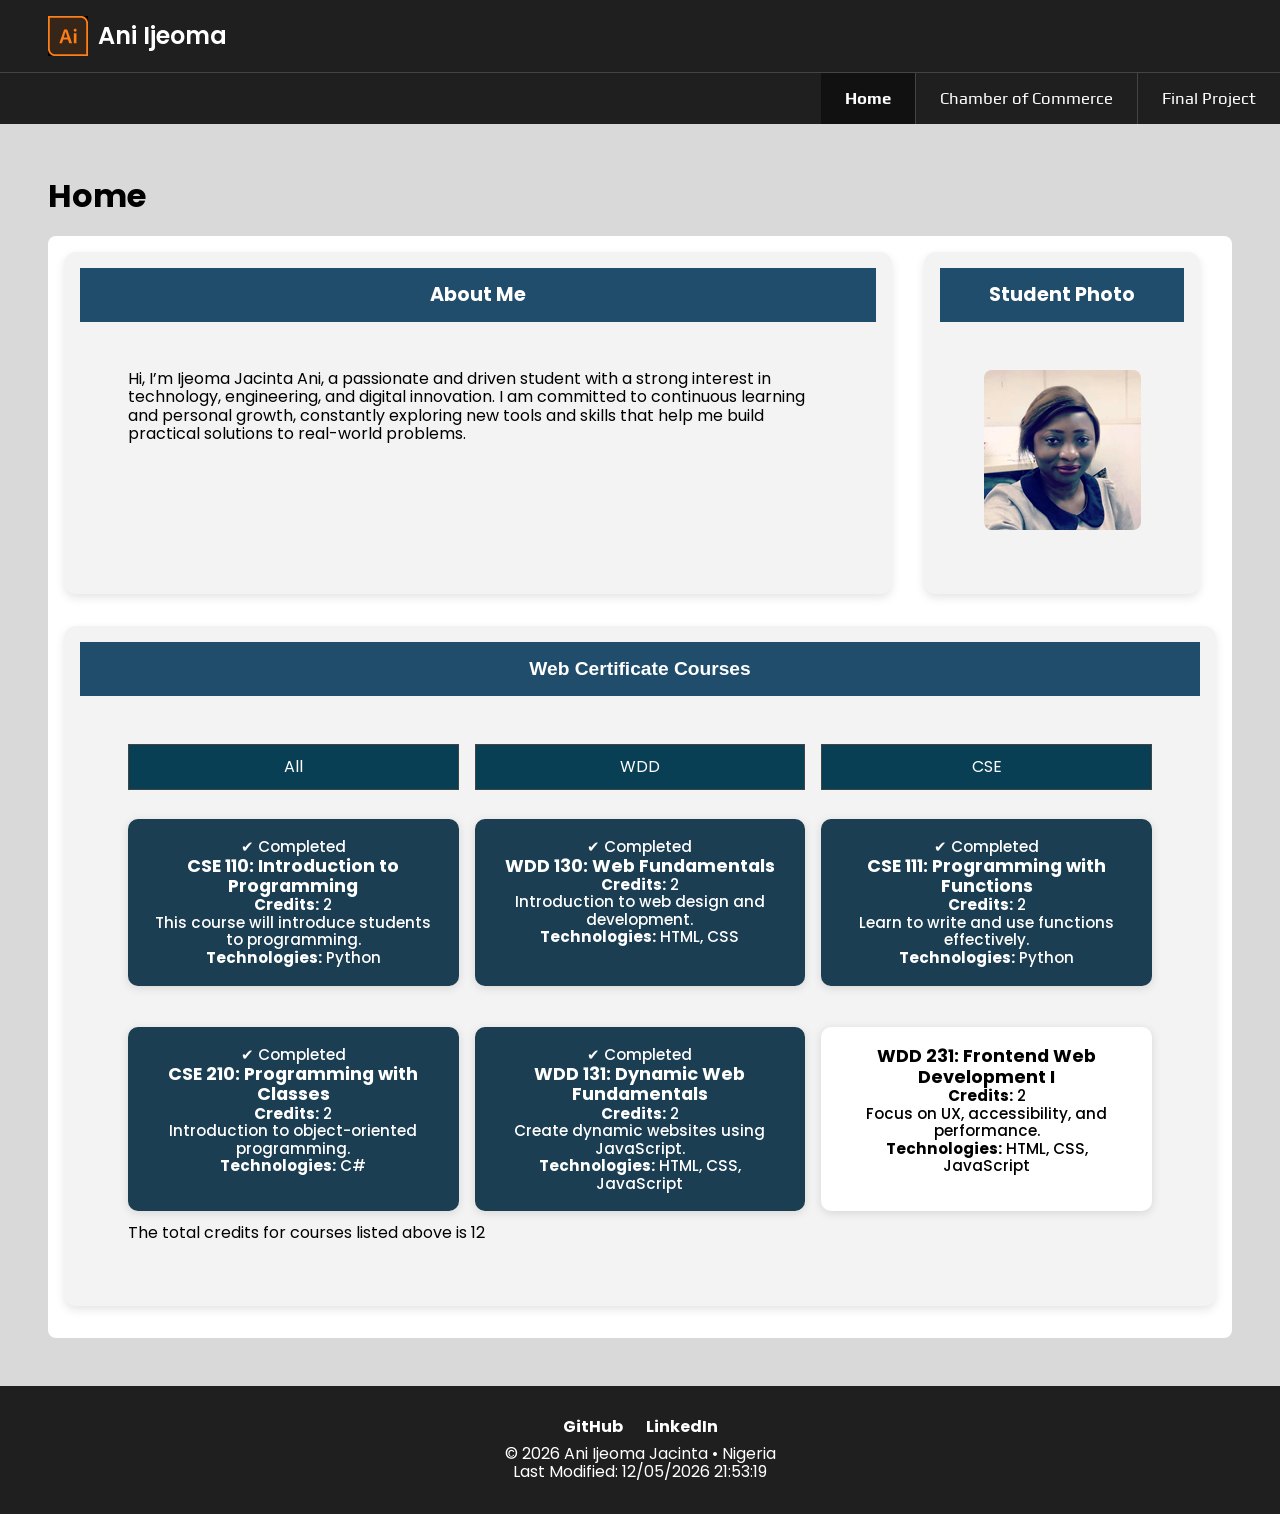
==== index.html @ 400805df "update" ====
<!DOCTYPE html>
<html lang="en">
<head>
  <meta charset="UTF-8">
  <meta name="viewport" content="width=device-width, initial-scale=1.0">
  <meta name="description" content="Web Development">
  <title>Ani Ijeoma Jacinta</title>
  <link rel="preconnect" href="https://fonts.googleapis.com">
  <link rel="preconnect" href="https://fonts.gstatic.com" crossorigin>
  <link href="https://fonts.googleapis.com/css2?family=Play:wght@400;700&family=Poppins:ital,wght@0,100;0,200;0,300;0,400;0,500;0,600;0,700;0,800;0,900;1,100;1,200;1,300;1,400;1,500;1,600;1,700;1,800;1,900&display=swap" rel="stylesheet">

    <link rel="stylesheet" href="styles/normalize.css">
    <link rel="stylesheet" href="styles/small.css">
    <link rel="stylesheet" href="styles/larger.css">

    <script src="scripts/navigation.js" defer></script>
    <script src="scripts/date.js" defer></script>
    <script src="scripts/course.js" defer></script>
</head>

<body>

<header class="site-header">
  <div class="logo-group">
    <img src="images/logo.svg" alt="Ani Ijeoma Logo" width="40" height="40">
    <span class="site-name">Ani Ijeoma</span>
  </div>

  <button 
    type="button" 
    id="nav-button" 
    class="hamburger" 
    aria-label="Toggle navigation menu">
  </button>
</header>

<nav id="nav-bar" class="navigation">
  <ul>
    <li class="current"><a href="#">Home</a></li>
     <li><a href="#">Chamber of Commerce</a></li>
    <li><a href="#">Final Project</a></li>
    
  </ul>
</nav>

<main>
    <h1>Home</h1>

    <section class="container">
    <!-- About + Photo Wrapper -->
    <div class="top-grid">
        <!-- About Me -->
        <section class="card">
            <div >
              <h2 class="card-header">About Me</h2>
            </div>
            <div class="card-body">
                <p>
                    Hi, I’m Ijeoma Jacinta Ani, a passionate and driven student with a strong interest in technology,
                    engineering, and digital innovation. I am committed to continuous learning and personal growth,
                    constantly exploring new tools and skills that help me build practical solutions to real-world
                    problems.
                </p>
            </div>
        </section>

        <!-- Student Photo -->
        <section class="card">
            <div>
              <h2  class="card-header">Student Photo</h2>
            </div>
            <div class="card-body photo-body">
                <img src="images/profile.png" alt="Ijeoma Ani Photo">
            </div>
        </section>

    </div>

    <!-- Courses Section -->
    <section class="card courses">
        <div>
        <h2 class="card-header">Web Certificate Courses</h2>    
        </div>

        <div class="card-body">
            <div class="buttons">
                <button type="button" id="allBtn">All</button>
                <button type="button" id="wddBtn">WDD</button>
                <button type="button" id="cseBtn">CSE</button>
            </div>

            <div id="course-container"></div>

            <p id="totalCredits"></p>
        </div>
    </section>
    </section>

</main>
<footer> 
    <div class="social">
        <a href="https://github.com/YOURUSERNAME" target="_blank" rel="noopener">
            GitHub
        </a>
        <a href="https://linkedin.com/in/YOURPROFILE" target="_blank" rel="noopener">
            LinkedIn
        </a>
    </div>
    <p>
        © <span id="currentyear"></span> Ani Ijeoma Jacinta • Nigeria
    </p>
    <p id="lastModified"></p>
</footer>

</body>
</html>
---- styles/small.css ----
/* =========================
   ROOT VARIABLES
========================= */

:root {
  /* Colors */
  --primary: #1f1f1f;
  --primary-light: #2a2a2a;
  --primary-dark: #111;
  --border-dark: #444;
  --border-light: #3a3a3a;
  --white: #ffffff;
  --gray-light: #eeeeee;

  --completed: #1b3e52;

  /* Typography */
  --font-primary: "Play", sans-serif;
  --font-secondary: "Poppins", sans-serif;

  --font-size-sm: 0.9rem;
  --font-size-base: 1rem;
  --font-size-md: 1.2rem;
  --font-size-lg: 1.6rem;

  /* Spacing */
  --spacing-xs: 0.3rem;
  --spacing-sm: 0.6rem;
  --spacing-md: 1rem;
  --spacing-lg: 1.2rem;

  /* Border Radius */
  --radius-sm: 5px;
  --radius-md: 8px;

  /* Layout */
  --min-touch: 44px;

  /* Transitions */
  --transition-fast: 0.3s ease;
}


/* =========================
   RESET
========================= */

* {
  box-sizing: border-box;
  margin: 0;
  padding: 0;
  font-family: var(--font-secondary);
}


/* =========================
   HEADER
========================= */
body {
  background-color: #d9d9d9;
}

.site-header {
  display: flex;
  justify-content: space-between;
  align-items: center;
  padding: var(--spacing-sm) var(--spacing-lg);
  background-color: var(--primary);
  border-bottom: 1px solid var(--border-dark);
}

.logo-group {
  display: flex;
  align-items: center;
  gap: var(--spacing-sm);
}

.site-name {
  font-family: var(--font-secondary);
  font-weight: 600;
  font-size: var(--font-size-md);
  color: var(--white);
}


/* =========================
   HAMBURGER
========================= */

.hamburger {
  background: none;
  border: none;
  cursor: pointer;
  width: var(--min-touch);
  height: var(--min-touch);
  font-size: var(--font-size-lg);
  color: var(--white);
}

.hamburger::before {
  content: "\2630"; /* ☰ */
}

.hamburger.show::before {
  content: "\00D7"; /* × */
}


/* =========================
   NAVIGATION (MOBILE)
========================= */

.navigation {
  display: none;
  background-color: var(--primary-light);
}

.navigation.show {
  display: block;
}

.navigation ul {
  list-style: none;
}

.navigation ul li a {
  display: block;
  padding: var(--spacing-md);
  font-family: var(--font-primary);
  font-size: var(--font-size-base);
  color: var(--white);
  text-decoration: none;
  border-top: 1px solid var(--border-light);
  min-height: var(--min-touch);
  transition: background var(--transition-fast);
}

.navigation ul li a:hover {
  background-color: var(--border-dark);
}

/* Wayfinding */
.navigation ul li.current a {
  background-color: var(--primary-dark);
  font-weight: 600;
}


/* =========================
   MAIN CONTENT
========================= */

main {
  padding: var(--spacing-md);
}

section {
  background: var(--white);
  padding: var(--spacing-md);
  margin-bottom: var(--spacing-md);
  border-radius: var(--radius-md);
}

section h2 {
  background-color: var(--primary);
  color: var(--white);
  padding: 0.5rem;
  margin: -1rem -1rem 1rem -1rem;
  font-size: 1rem;
}

/* FORCE two columns */
.container {
  display: grid;
  grid-template-columns: 1fr;
  gap: 1rem;
  padding: 1rem;
}

.top-grid {
  display: block;
}

/* Card styling */
.card {
  background: #f3f3f3;
  border-radius: 10px;
  overflow: hidden;
  box-shadow: 0 4px 10px rgba(0,0,0,0.1);
}

.card-header {
  background: #1f4d6b;
  color: white;
  padding: 1rem;
  text-align: center;
  font-weight: bold;
}

.card-body {
  padding: 1.5rem;
}

/* Photo */
.photo-body {
  display: flex;
  justify-content: center;
}

.photo-body img {
  width: 200px;
  border-radius: 8px;
}
/* =========================
   BUTTONS
========================= */

.buttons {
  display: flex;
  justify-content: space-between;
  gap: 1rem;
  margin-bottom: 1rem;
}

.buttons button {
  flex: 1;
  padding: 0.6rem;
  border: 1px solid var(--border-dark);
  background-color: #093f55;
  cursor: pointer;
  color: #ffffff;
}


/* =========================
   COURSE CARD
========================= */

#course-container {
  display: grid;
  grid-template-columns: repeat(3, 1fr);
  gap: 0.5rem;
}

.courses h2 {
  text-align: center;
  font-family: Verdana, Geneva, Tahoma, sans-serif;
}

.course-card {
  background: var(--white);
  padding: 1.2rem;
  margin: 0.8rem 0;
  border-radius: 10px;
  box-shadow: rgba(99, 99, 99, 0.2) 0px 2px 8px 0px;
  text-align: center;
  font-size: 0.95rem;
  font-weight: 500;
  transition: transform 0.3s ease, box-shadow 0.3s ease;
}

.completed {
  background: var(--completed);
  color: var(--white);
}


/* =========================
   FOOTER
========================= */

footer {
  background: var(--primary);
  color: var(--white);
  text-align: center;
  padding: var(--spacing-md);
}

footer .social {
  margin-bottom: 0.5rem;
}

footer .social a {
  margin: 0 10px;
  color: var(--white);
  font-weight: bold;
  text-decoration: none;
}
---- styles/larger.css ----
/* =========================
   EXTRA SMALL DEVICES (< 400px)
========================= */

@media only screen and (max-width: 25rem) { 

  /* Header */
  .site-header {
    padding: 0.5rem 0.8rem;
  }

  .site-name {
    font-size: 0.95rem;
  }

  .hamburger {
    font-size: 1.4rem;
  }

  /* Navigation */
  .navigation ul li a {
    font-size: 0.9rem;
    padding: 0.8rem;
  }

  /* Main spacing */
  main {
    padding: 0.8rem;
  }

  section {
    padding: 0.8rem;
  }

  section h2 {
    font-size: 0.9rem;
  }

  /* Force single column layout */
  .container {
    grid-template-columns: 1fr;
    gap: 0.8rem;
  }

  /* Buttons stack vertically */
  .buttons {
    flex-direction: column;
  }

  .buttons button {
    font-size: 0.9rem;
    padding: 0.7rem;
  }

  /* Course cards - single column */
  #course-container {
    grid-template-columns: 1fr;
  }

  .course-card {
    font-size: 0.85rem;
    padding: 1rem;
  }

  /* Image resize */
  .photo-body img {
    width: 200px;
  }

  /* Footer */
  footer {
    font-size: 0.85rem;
    padding: 0.8rem;
  }
}

@media only screen and (min-width: 38rem) {
    header, nav, main, footer {
        max-width: 1200px;
        margin: 0 auto;
    }

  .hamburger {
    display: none;
  }

  .navigation {
    display: block;
    background-color: #1f1f1f;
  }

  .navigation ul {
    display: flex;
    justify-content: flex-end;
    align-items: center;
  }

  .navigation ul li {
    flex: none;
  }

  .navigation ul li a {
    border-top: none;
    border-right: 1px solid #444;
    padding: 1rem 1.2rem;
  }

  .navigation ul li:last-child a {
    border-right: none;
  }

 .about-container {
    grid-template-columns: 1fr;
  }

  .flag-section {
    flex-direction: column;
  }

    .courses {
        grid-column: span 2;
    }
}


   
/* =========================
   LARGE SCREENS (DESKTOP)
========================= */

@media only screen and (min-width: 64rem) {

  /* Layout Width */
  header, nav, main, footer {
    max-width: 1400px;
    margin: 0 auto;
  }

  main {
    padding: 2rem 3rem;
  }

  /* Header Improvements */
  .site-header {
    padding: 1rem 3rem;
  }

  .site-name {
    font-size: 1.5rem;
  }

  /* Navigation Spacing */
  .navigation ul li a {
    padding: 1rem 1.5rem;
    font-size: 1.05rem;
  }
  
.top-grid {
    display: grid;
    grid-template-columns: 3fr 1fr;
    gap: 2rem;
  }

   .container h1 {
    grid-column: 1 / -1;
  }
  
  #course-container {
    grid-template-columns: repeat(3, 1fr);
  }

  /* Section Styling */
  section {
    padding: 2rem;
  }

  section h2 {
    font-size: 1.2rem;
  }

  /* Cards */
  .card {
    border-radius: 12px;
  }

  .card-body {
    padding: 2rem;
  }

  /* Photo */
  .photo-body img {
    width: 250px;
  }

  /* Buttons */
  .buttons button {
    padding: 0.8rem;
    font-size: 1rem;
  }

  /* Course Grid – wider spacing */
  #course-container {
    grid-template-columns: repeat(3, 1fr);
    gap: 1rem;
  }

  .course-card:hover {
    transform: translateY(-5px);
    box-shadow: rgba(0, 0, 0, 0.25) 0px 8px 20px;
  }

  /* Footer */
  footer {
    padding: 2rem;
  }
}

html, body {
  overflow-x: hidden;
}
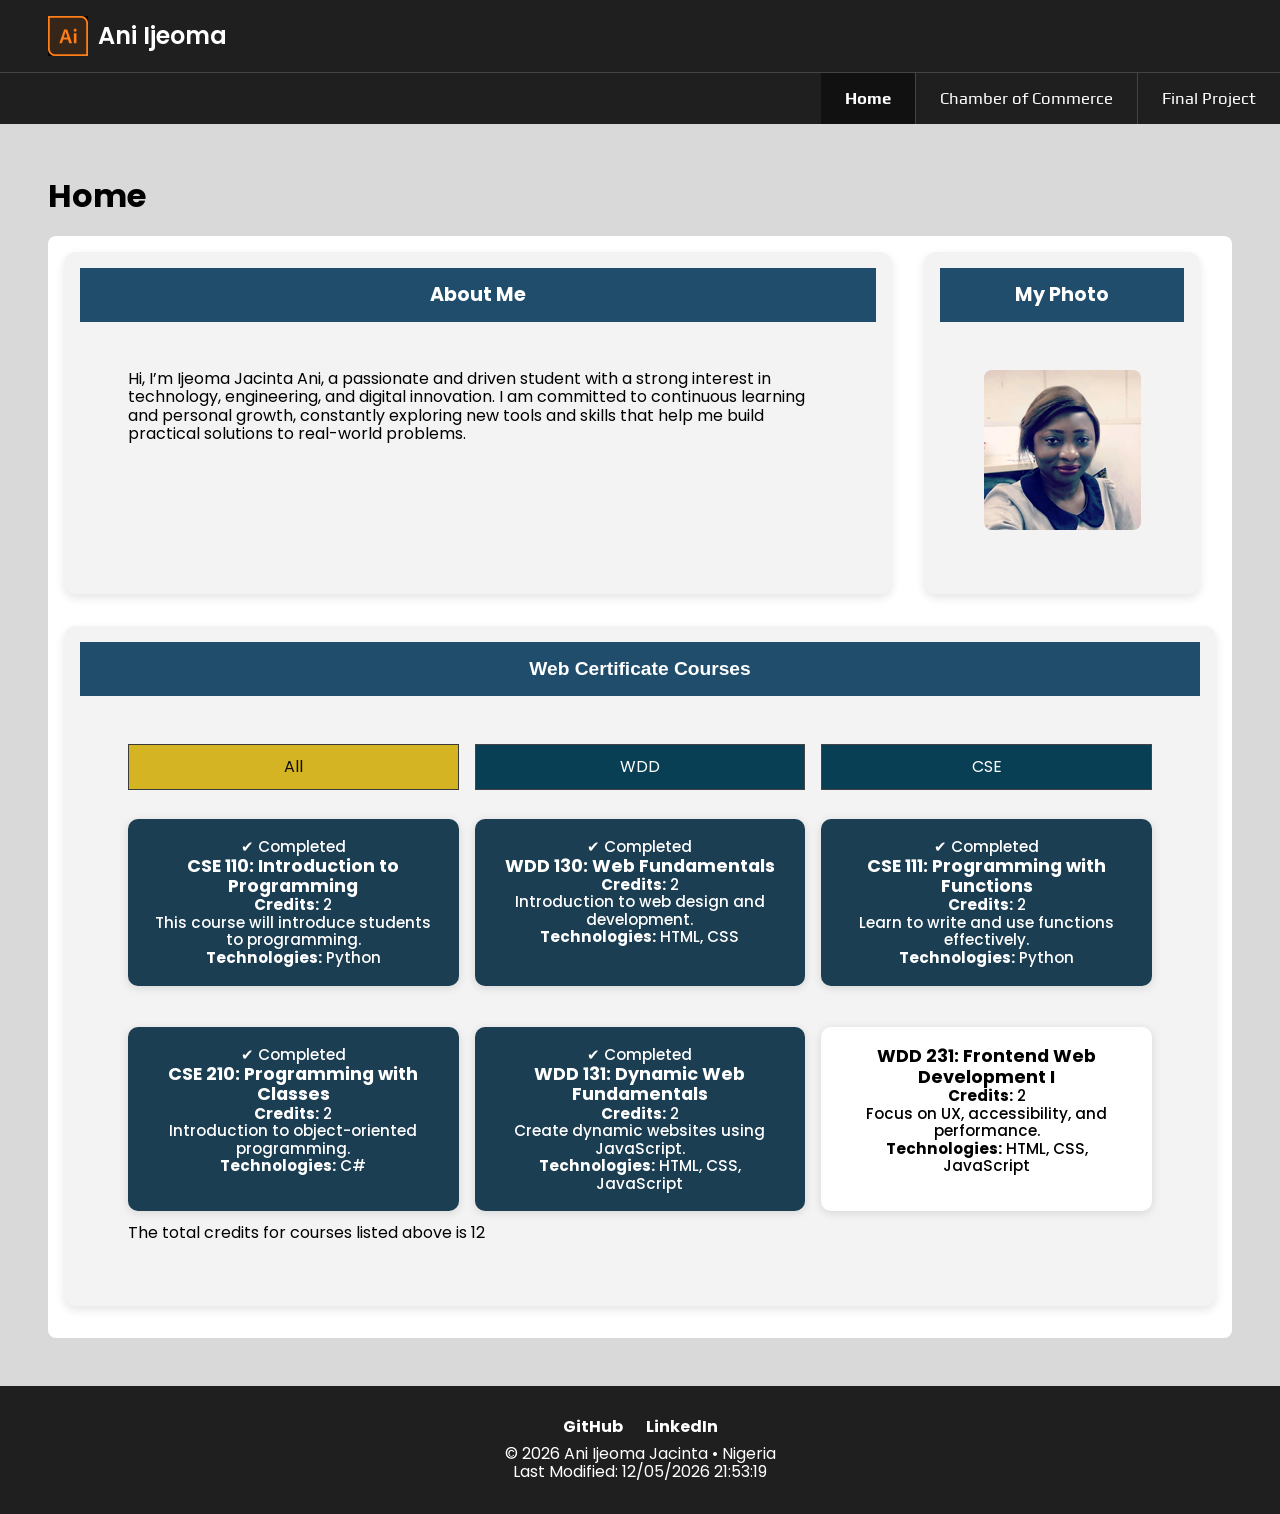
==== commit ff8386a0: "added active button, and update the media queries" ====
--- a/index.html
+++ b/index.html
@@ -67,7 +67,7 @@
         <!-- Student Photo -->
         <section class="card">
             <div>
-              <h2  class="card-header">Student Photo</h2>
+              <h2  class="card-header">My Photo</h2>
             </div>
             <div class="card-body photo-body">
                 <img src="images/profile.png" alt="Ijeoma Ani Photo">
--- a/styles/small.css
+++ b/styles/small.css
@@ -228,9 +228,14 @@
   border: 1px solid var(--border-dark);
   background-color: #093f55;
   cursor: pointer;
-  color: #ffffff;
-}
-
+  color: var(--white);
+}
+
+button.active {
+  background: #d4b422;
+  color: var(--primary-dark);
+  border-color: var(--border-light);
+}
 
 /* =========================
    COURSE CARD
--- a/styles/larger.css
+++ b/styles/larger.css
@@ -2,7 +2,7 @@
    EXTRA SMALL DEVICES (< 400px)
 ========================= */
 
-@media only screen and (max-width: 25rem) { 
+@media only screen and (max-width: 28rem) { 
 
   /* Header */
   .site-header {
@@ -36,14 +36,12 @@
     font-size: 0.9rem;
   }
 
-  /* Force single column layout */
-  .container {
+   .container {
     grid-template-columns: 1fr;
     gap: 0.8rem;
   }
 
-  /* Buttons stack vertically */
-  .buttons {
+   .buttons {
     flex-direction: column;
   }
 
@@ -52,8 +50,7 @@
     padding: 0.7rem;
   }
 
-  /* Course cards - single column */
-  #course-container {
+    #course-container {
     grid-template-columns: 1fr;
   }
 
@@ -62,12 +59,9 @@
     padding: 1rem;
   }
 
-  /* Image resize */
-  .photo-body img {
+   .photo-body img {
     width: 200px;
   }
-
-  /* Footer */
   footer {
     font-size: 0.85rem;
     padding: 0.8rem;
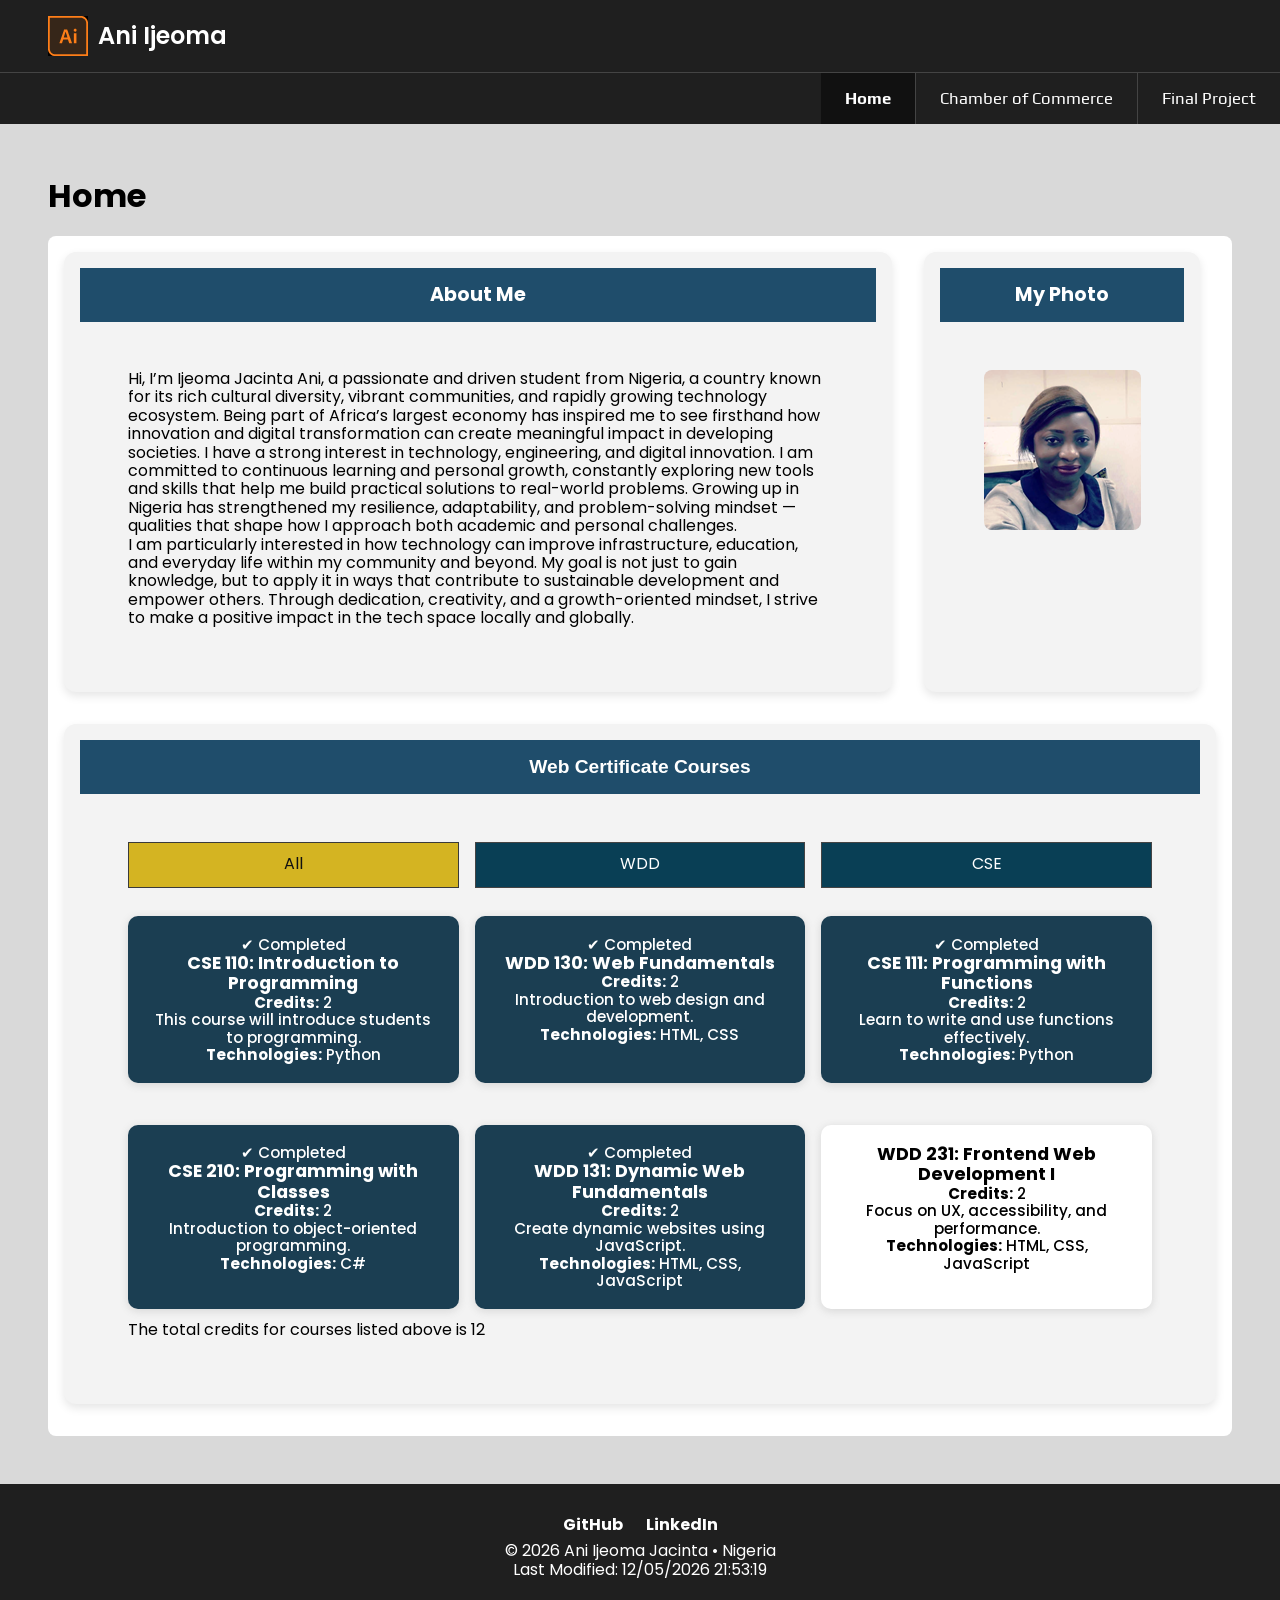
==== commit 9f682bf7: "updated about me" ====
--- a/index.html
+++ b/index.html
@@ -56,10 +56,24 @@
             </div>
             <div class="card-body">
                 <p>
-                    Hi, I’m Ijeoma Jacinta Ani, a passionate and driven student with a strong interest in technology,
-                    engineering, and digital innovation. I am committed to continuous learning and personal growth,
-                    constantly exploring new tools and skills that help me build practical solutions to real-world
-                    problems.
+                    Hi, I’m Ijeoma Jacinta Ani, a passionate and driven student from Nigeria, a country 
+                    known for its rich cultural diversity, vibrant communities, and rapidly growing 
+                    technology ecosystem. Being part of Africa’s largest economy has inspired me to see 
+                    firsthand how innovation and digital transformation can create meaningful impact in 
+                    developing societies. I have a strong interest in technology, engineering, and 
+                    digital innovation. I am committed to continuous learning and personal growth, 
+                    constantly exploring new tools and skills that help me build practical solutions to 
+                    real-world problems. Growing up in Nigeria has strengthened my resilience, 
+                    adaptability, and problem-solving mindset — qualities that shape how I approach 
+                    both academic and personal challenges.
+                </p>
+
+                <p>
+                    I am particularly interested in how technology can improve infrastructure, education, 
+                    and everyday life within my community and beyond. My goal is not just to gain 
+                    knowledge, but to apply it in ways that contribute to sustainable development and 
+                    empower others. Through dedication, creativity, and a growth-oriented mindset, I 
+                    strive to make a positive impact in the tech space locally and globally.
                 </p>
             </div>
         </section>
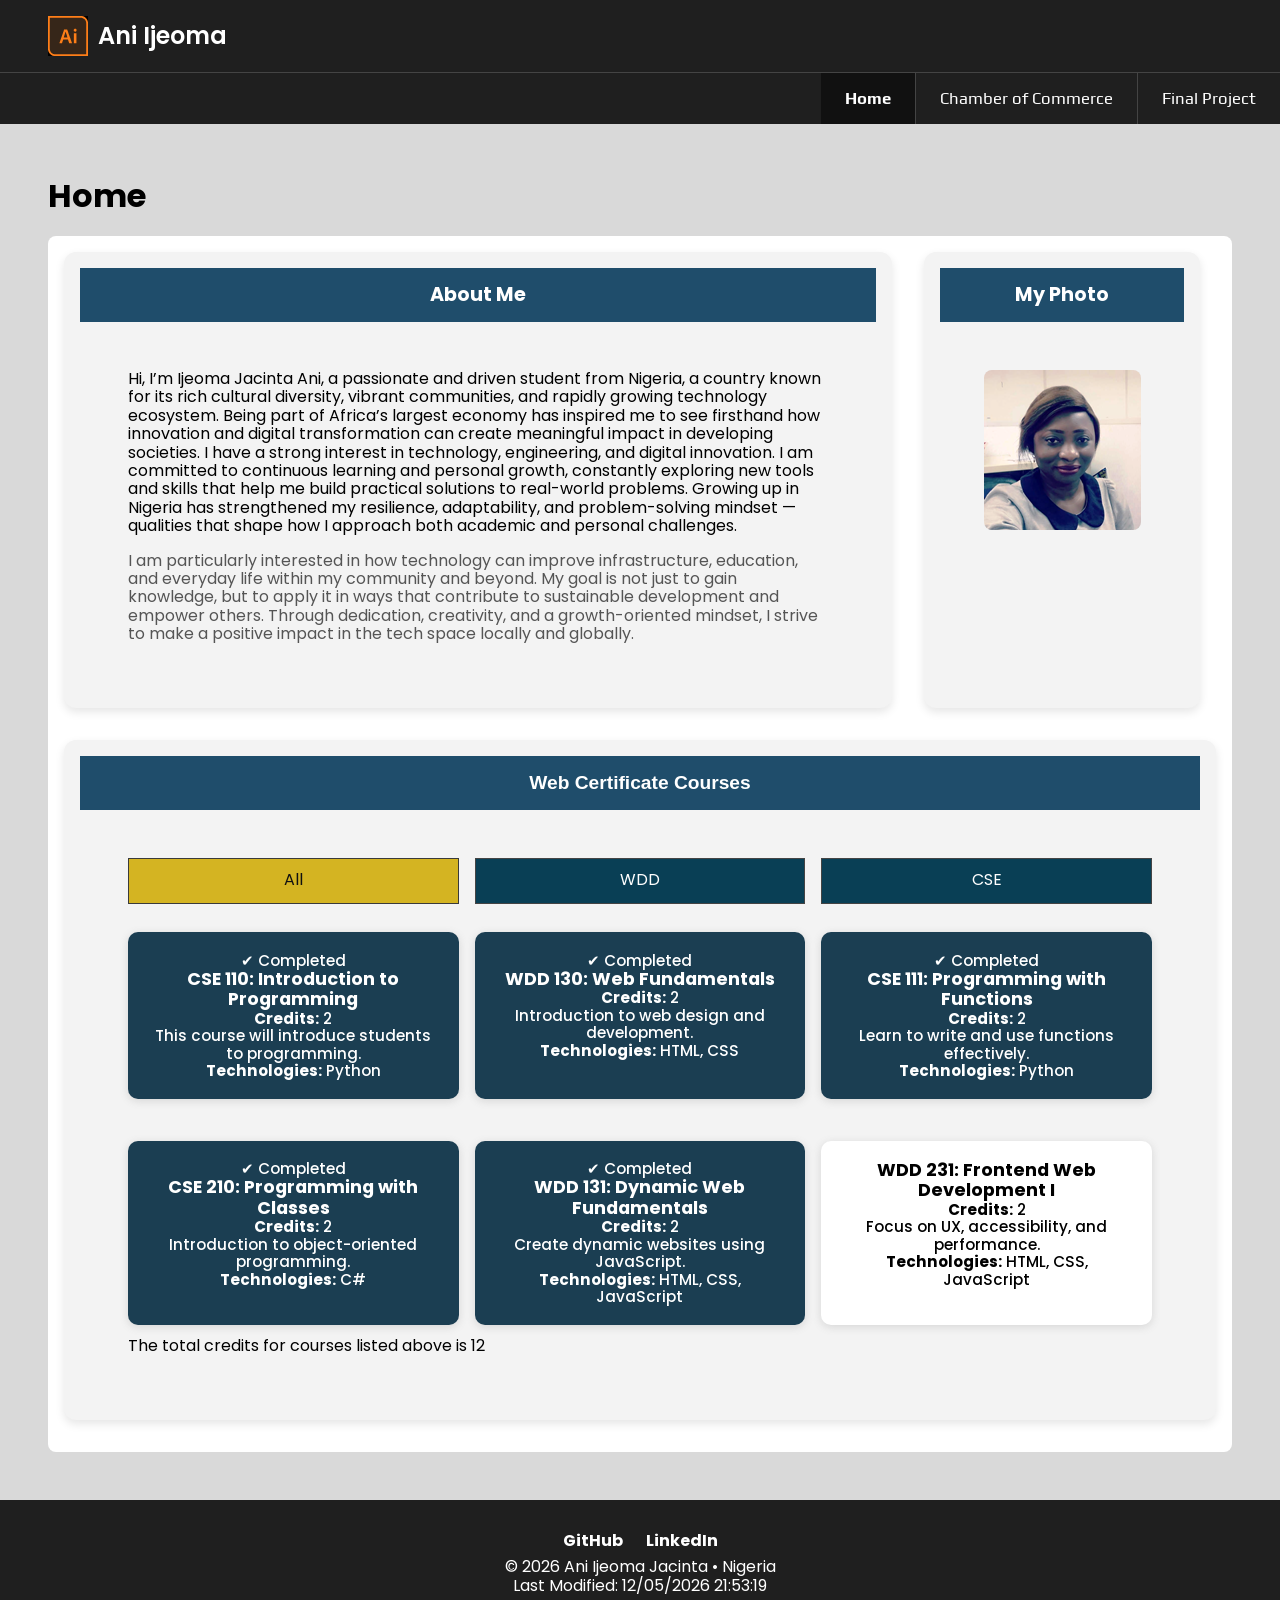
==== commit 3811d956: "update" ====
--- a/index.html
+++ b/index.html
@@ -68,7 +68,7 @@
                     both academic and personal challenges.
                 </p>
 
-                <p>
+                <p class="second-paragraph">
                     I am particularly interested in how technology can improve infrastructure, education, 
                     and everyday life within my community and beyond. My goal is not just to gain 
                     knowledge, but to apply it in ways that contribute to sustainable development and 
--- a/styles/small.css
+++ b/styles/small.css
@@ -201,6 +201,11 @@
   padding: 1.5rem;
 }
 
+.second-paragraph {
+  margin-top: 1rem;
+  color: #555;
+}
+
 /* Photo */
 .photo-body {
   display: flex;
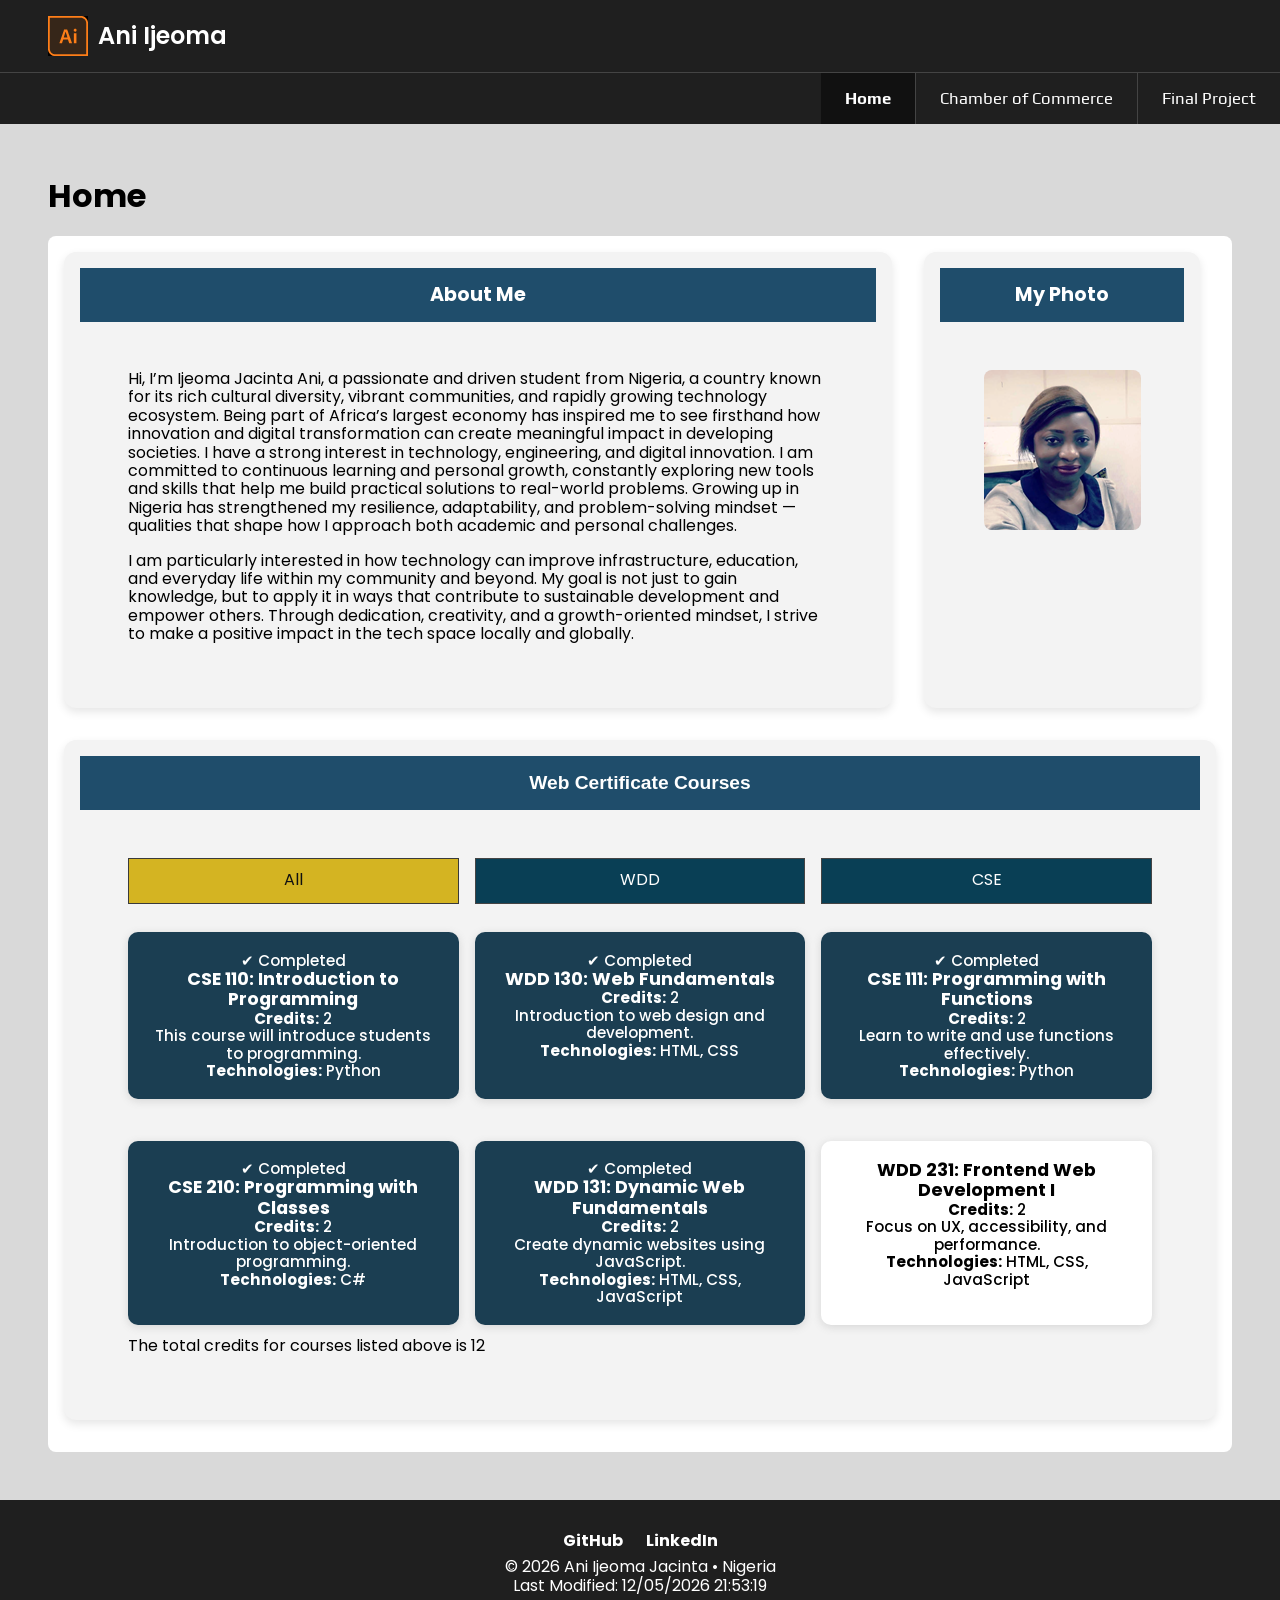
==== commit 9adf308a: "added meta info" ====
--- a/index.html
+++ b/index.html
@@ -3,7 +3,8 @@
 <head>
   <meta charset="UTF-8">
   <meta name="viewport" content="width=device-width, initial-scale=1.0">
-  <meta name="description" content="Web Development">
+  <meta name="description" content="Personal website of Ijeoma Jacinta Ani, showcasing my background, interests, and web development courses, especially WDD 231.">
+  <meta name="author" content="Ijeoma Jacinta Ani">
   <title>Ani Ijeoma Jacinta</title>
   <link rel="preconnect" href="https://fonts.googleapis.com">
   <link rel="preconnect" href="https://fonts.gstatic.com" crossorigin>
--- a/styles/small.css
+++ b/styles/small.css
@@ -203,7 +203,6 @@
 
 .second-paragraph {
   margin-top: 1rem;
-  color: #555;
 }
 
 /* Photo */
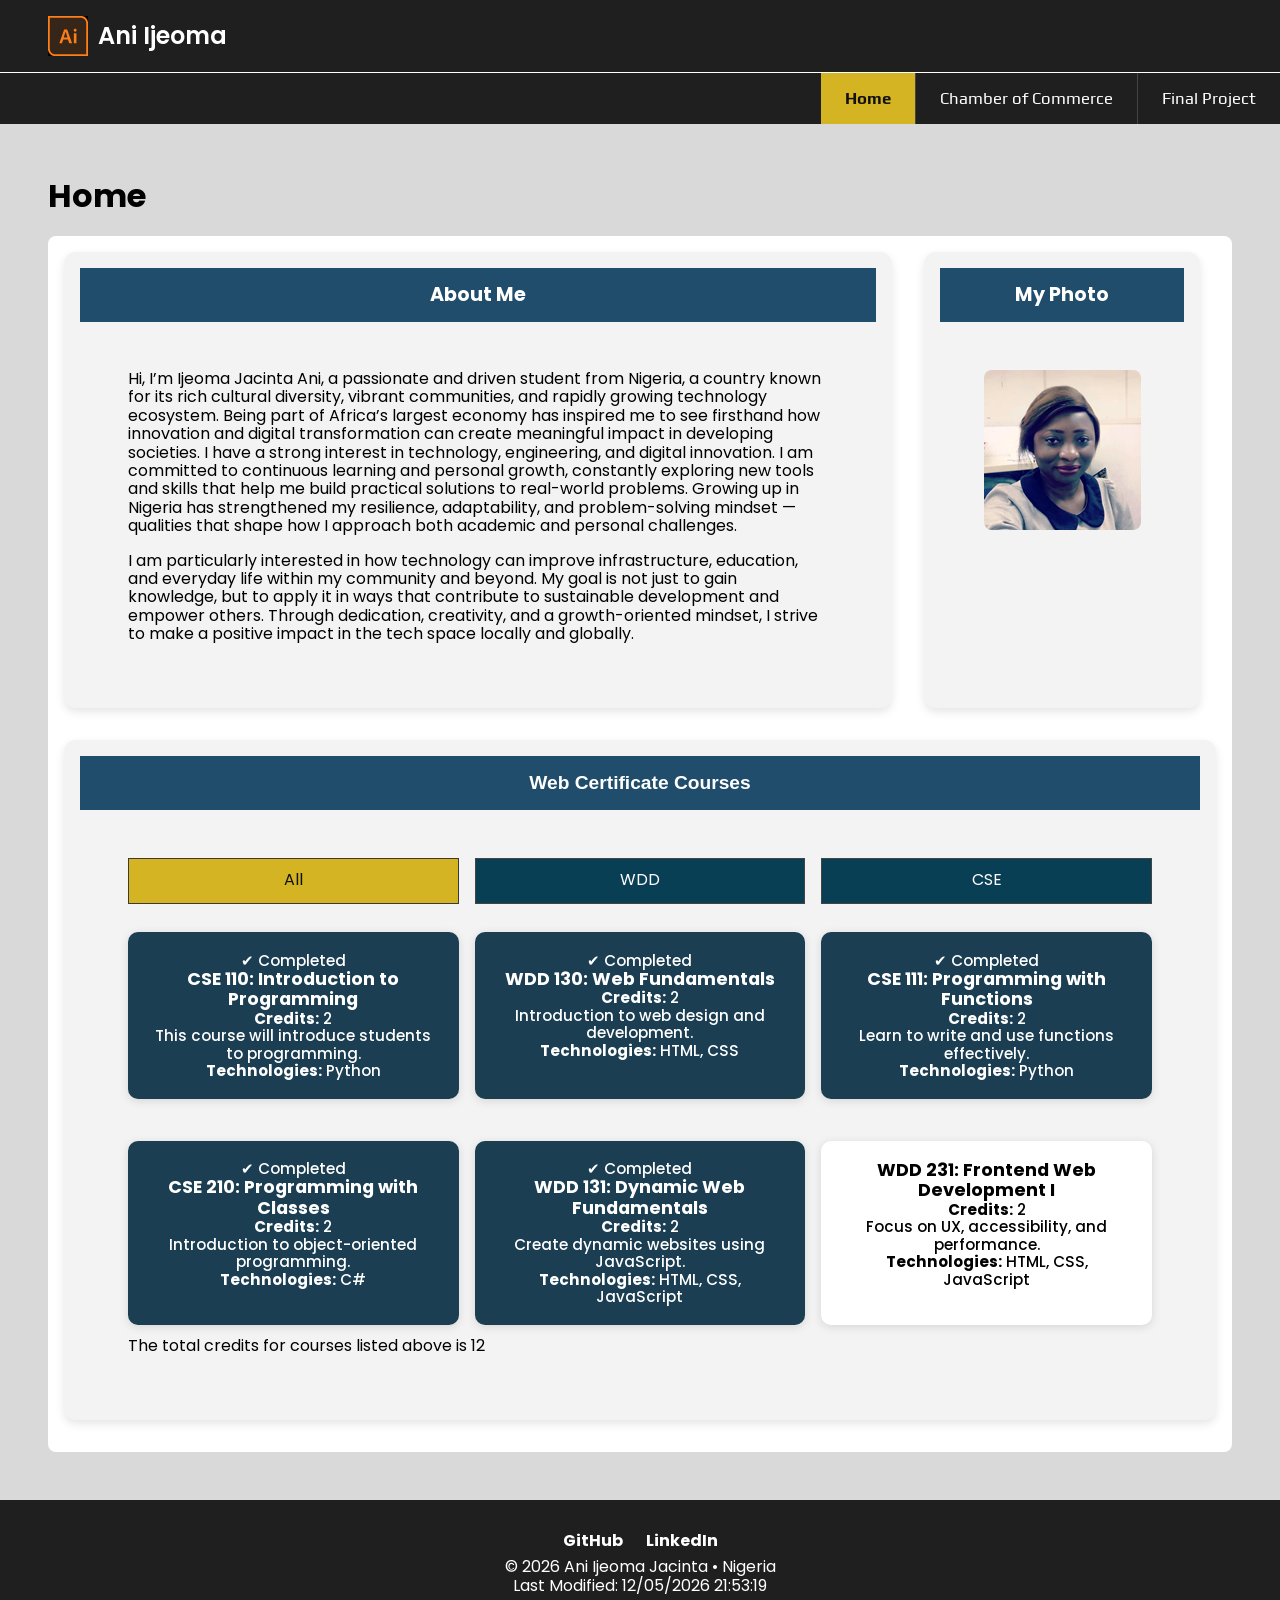
==== commit ff9e7fa6: "added favicon" ====
--- a/index.html
+++ b/index.html
@@ -9,6 +9,7 @@
   <link rel="preconnect" href="https://fonts.googleapis.com">
   <link rel="preconnect" href="https://fonts.gstatic.com" crossorigin>
   <link href="https://fonts.googleapis.com/css2?family=Play:wght@400;700&family=Poppins:ital,wght@0,100;0,200;0,300;0,400;0,500;0,600;0,700;0,800;0,900;1,100;1,200;1,300;1,400;1,500;1,600;1,700;1,800;1,900&display=swap" rel="stylesheet">
+  <link rel="icon" href="images/favicon.ico">
 
     <link rel="stylesheet" href="styles/normalize.css">
     <link rel="stylesheet" href="styles/small.css">
--- a/styles/small.css
+++ b/styles/small.css
@@ -11,6 +11,7 @@
   --border-light: #3a3a3a;
   --white: #ffffff;
   --gray-light: #eeeeee;
+  --active: #d4b422;
 
   --completed: #1b3e52;
 
@@ -66,7 +67,8 @@
   align-items: center;
   padding: var(--spacing-sm) var(--spacing-lg);
   background-color: var(--primary);
-  border-bottom: 1px solid var(--border-dark);
+  border-bottom: 1px solid var(--white);
+  color: var(--white);
 }
 
 .logo-group {
@@ -130,19 +132,21 @@
   font-size: var(--font-size-base);
   color: var(--white);
   text-decoration: none;
-  border-top: 1px solid var(--border-light);
+  border-top: 1px solid var(--white);
   min-height: var(--min-touch);
   transition: background var(--transition-fast);
 }
 
 .navigation ul li a:hover {
   background-color: var(--border-dark);
+  color: var(--white);
 }
 
 /* Wayfinding */
 .navigation ul li.current a {
-  background-color: var(--primary-dark);
+  background-color: var(--active);
   font-weight: 600;
+  color: var(--primary-dark);
 }
 
 
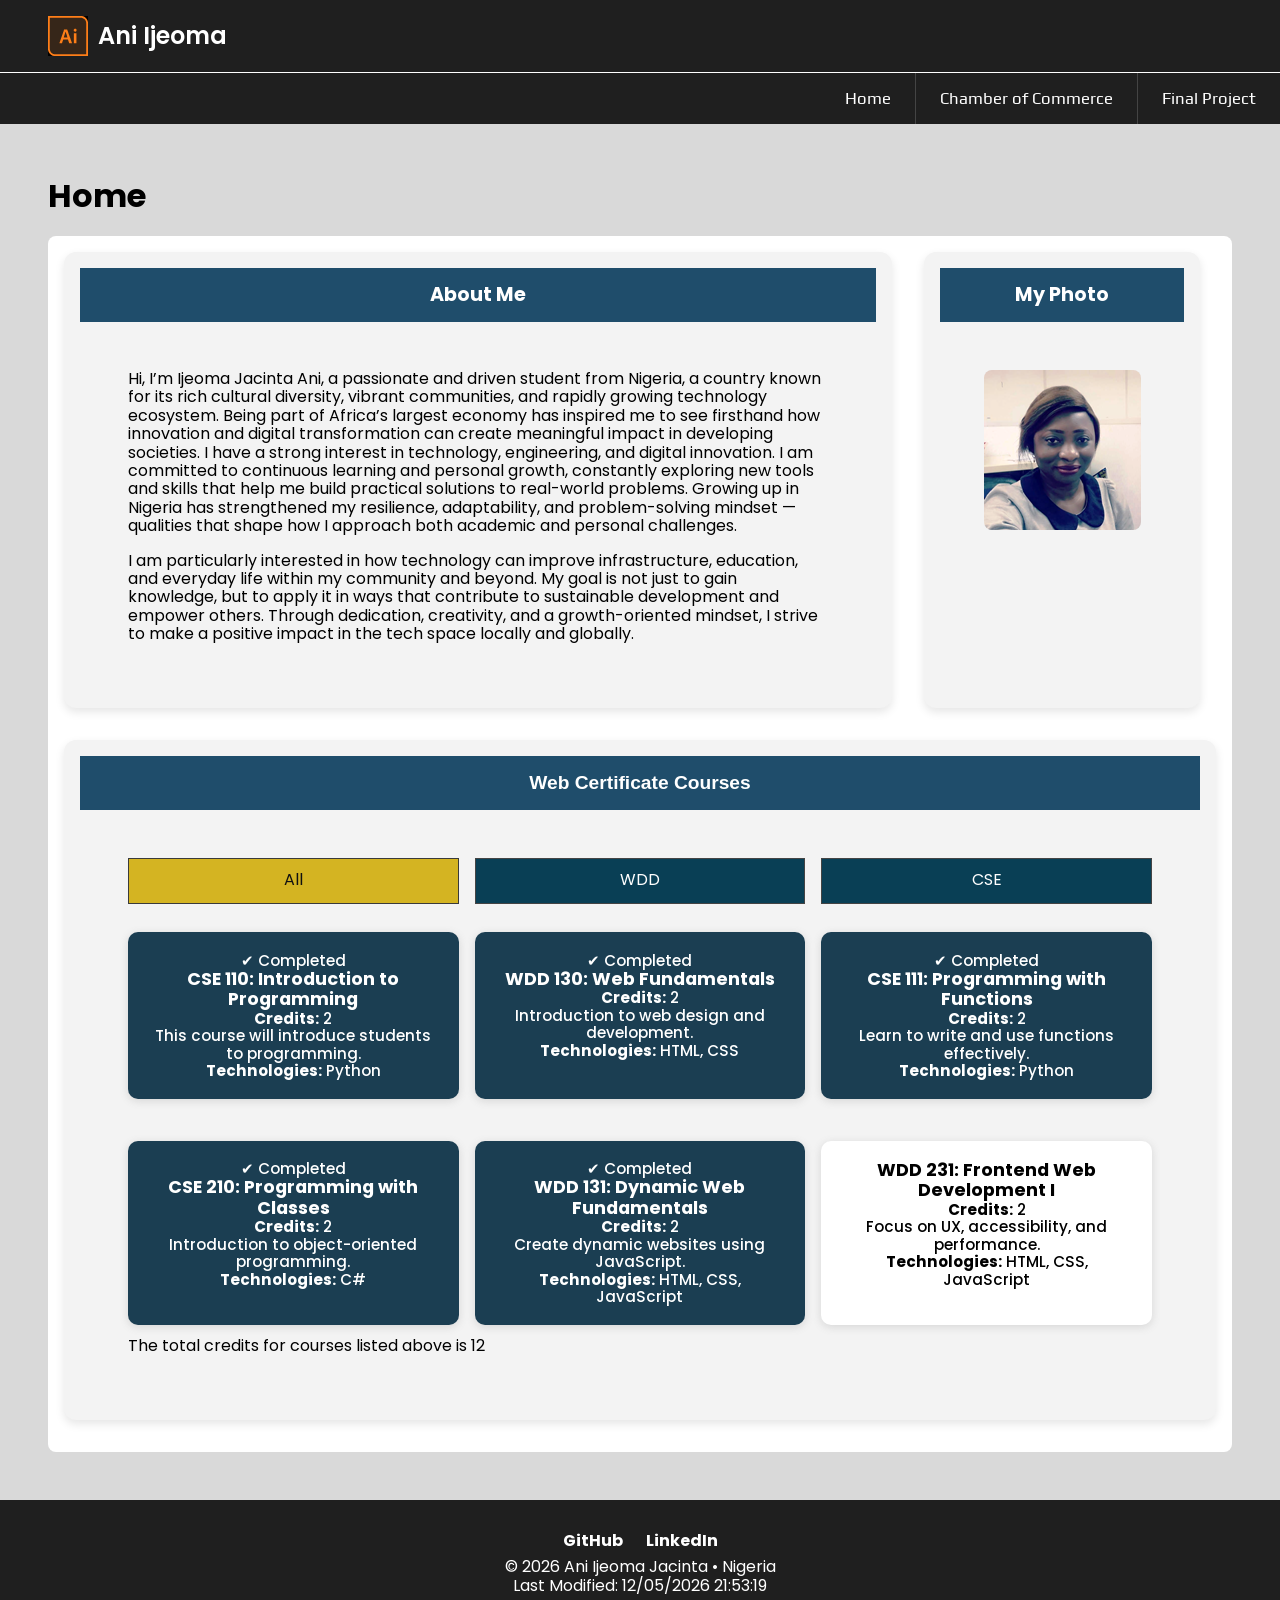
==== commit 3234420b: "update" ====
--- a/index.html
+++ b/index.html
@@ -5,6 +5,12 @@
   <meta name="viewport" content="width=device-width, initial-scale=1.0">
   <meta name="description" content="Personal website of Ijeoma Jacinta Ani, showcasing my background, interests, and web development courses, especially WDD 231.">
   <meta name="author" content="Ijeoma Jacinta Ani">
+  <!-- Open Graph Meta Tags for Facebook -->
+    <meta property="og:title" content="Ani Ijeoma Jacinta - Course Home Page">
+    <meta property="og:description" content="Course home page for WDD 231: Dynamic Web Fundamentals showing projects, coursework, and web development practice.">
+    <meta property="og:image" content="https://gentle2023.github.io/wdd231/images/profile.jpg">
+    <meta property="og:url" content="https://gentle2023.github.io/wdd231/">
+    <meta property="og:type" content="GitHub Page">
   <title>Ani Ijeoma Jacinta</title>
   <link rel="preconnect" href="https://fonts.googleapis.com">
   <link rel="preconnect" href="https://fonts.gstatic.com" crossorigin>
@@ -38,9 +44,9 @@
 
 <nav id="nav-bar" class="navigation">
   <ul>
-    <li class="current"><a href="#">Home</a></li>
-     <li><a href="#">Chamber of Commerce</a></li>
-    <li><a href="#">Final Project</a></li>
+    <li class="active"><a href="./index.html">Home</a></li>
+     <li><a href="./chamber/index.html">Chamber of Commerce</a></li>
+    <li><a href="./final-project/index.html">Final Project</a></li>
     
   </ul>
 </nav>
